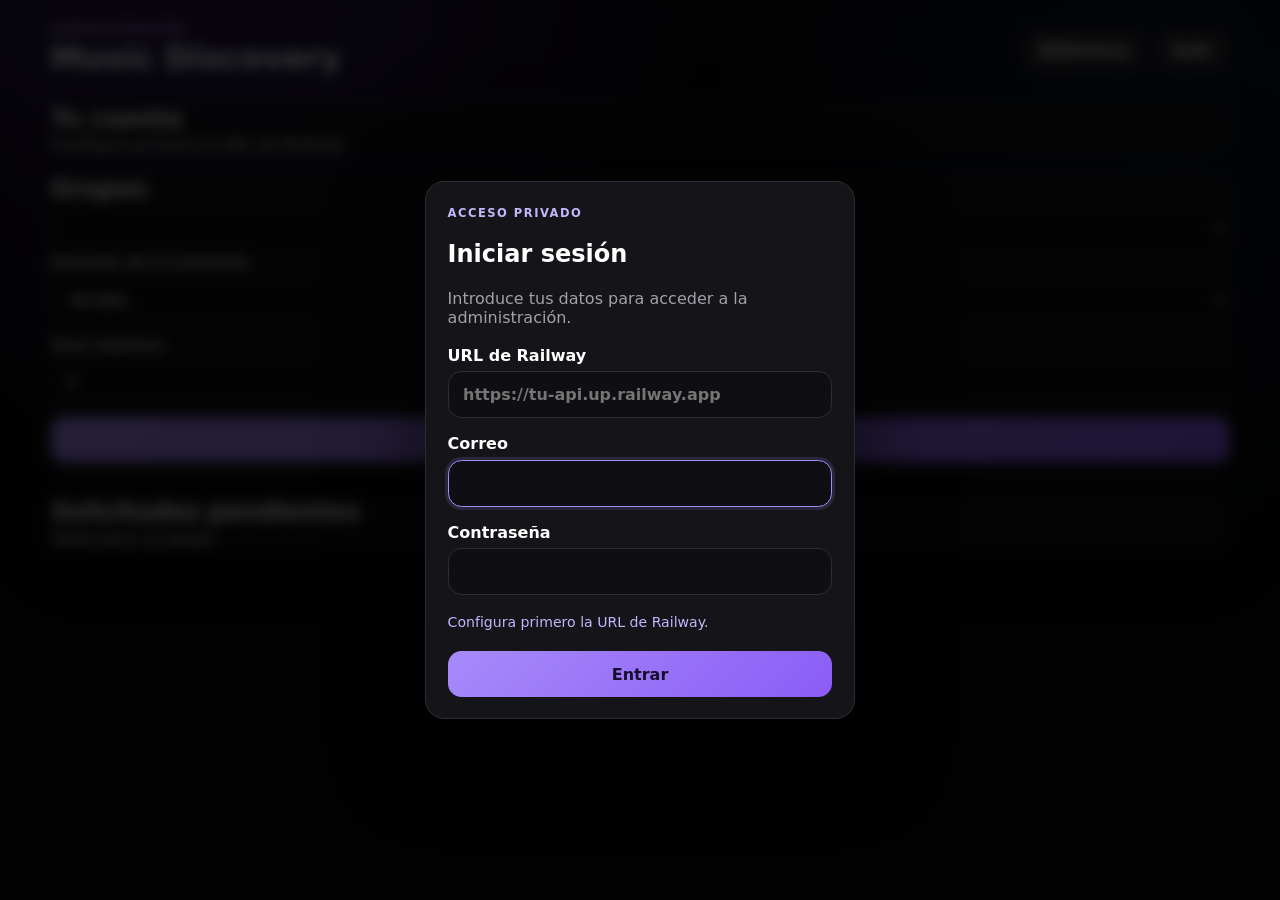
==== frontend/admin.html @ 510ac362 "feat: usar periodos predefinidos y acceso emergente" ====
<!doctype html>
<html lang="es"><head><meta charset="utf-8"><meta name="viewport" content="width=device-width,initial-scale=1"><title>Administración · Music Discovery</title><link rel="stylesheet" href="./css/main.css"><link rel="stylesheet" href="./css/auth-gate.css"></head>
<body><header class="topbar"><div><p class="eyebrow">Administración</p><h1>Music Discovery</h1></div><nav><a class="button button-secondary" href="./library.html">Biblioteca</a><button id="logout" class="button button-secondary">Salir</button></nav></header><main><section class="panel"><h2>Tu cuenta</h2><div id="profile">Cargando…</div></section><section class="panel"><h2>Grupos</h2><select id="groupSelect"></select><form id="inviteForm" class="share-form"><label>Duración de la invitación<select id="expiresHours"><option value="168">7 días</option><option value="720" selected>30 días</option><option value="2160">90 días</option><option value="4380">6 meses</option><option value="8760">1 año</option></select></label><label>Usos máximos<input id="maxUses" type="number" value="1" min="1" max="100"></label><button class="button" type="submit">Crear invitación</button></form><p id="inviteResult"></p></section><section class="panel"><h2>Solicitudes pendientes</h2><div id="requests">Selecciona un grupo.</div></section></main><dialog id="loginDialog" class="login-dialog"><form id="inlineLoginForm" class="login-card"><p class="eyebrow">Acceso privado</p><h2>Iniciar sesión</h2><p class="muted">Introduce tus datos para acceder a la administración.</p><label>URL de Railway<input id="inlineApiUrl" type="url" required placeholder="https://tu-api.up.railway.app"></label><label>Correo<input id="inlineEmail" type="email" autocomplete="username" required></label><label>Contraseña<input id="inlinePassword" type="password" autocomplete="current-password" required></label><p id="inlineLoginMessage" class="form-message"></p><button class="button" type="submit">Entrar</button></form></dialog><script type="module" src="./js/auth-gate.js"></script><script type="module" src="./js/admin.js"></script></body></html>
---- frontend/css/main.css ----
:root{font-family:Inter,ui-sans-serif,system-ui,-apple-system,BlinkMacSystemFont,"Segoe UI",sans-serif;color:#f8fafc;background:#09090b;font-synthesis:none;--surface:#151519;--surface-2:#1d1d23;--line:#2d2d35;--muted:#a1a1aa;--accent:#a78bfa;--accent-2:#7c3aed;--danger:#fb7185}*{box-sizing:border-box}body{margin:0;min-height:100vh;background:radial-gradient(circle at 15% -10%,rgba(124,58,237,.3),transparent 34rem),radial-gradient(circle at 90% 10%,rgba(37,99,235,.13),transparent 28rem),#09090b;color:#f8fafc}a{color:inherit}button,input,select,textarea{font:inherit}.topbar,main{width:min(1180px,calc(100% - 2rem));margin:auto}.topbar{display:flex;align-items:center;justify-content:space-between;gap:1rem;padding:1.4rem 0}.brand{display:flex;align-items:center;gap:.8rem}.brand-mark{display:grid;place-items:center;width:42px;height:42px;border-radius:14px;background:linear-gradient(135deg,var(--accent),var(--accent-2));box-shadow:0 10px 32px rgba(124,58,237,.32);font-size:1.25rem}.topbar h1,.panel h2,.music-card h3{margin:.15rem 0}.topbar nav{display:flex;gap:.55rem;flex-wrap:wrap}.eyebrow{margin:0;color:#c4b5fd;font-size:.72rem;font-weight:850;letter-spacing:.13em;text-transform:uppercase}main{display:grid;gap:1rem;padding-bottom:4rem}.panel{border:1px solid rgba(255,255,255,.09);border-radius:1.35rem;background:rgba(21,21,25,.9);box-shadow:0 18px 55px rgba(0,0,0,.25);backdrop-filter:blur(16px)}.button{display:inline-flex;align-items:center;justify-content:center;gap:.4rem;border:0;border-radius:.85rem;background:linear-gradient(135deg,var(--accent),#8b5cf6);color:#160f29;padding:.82rem 1.05rem;font-weight:850;text-decoration:none;cursor:pointer;transition:transform .16s ease,filter .16s ease}.button:hover{transform:translateY(-1px);filter:brightness(1.08)}.button:disabled{opacity:.55;cursor:wait}.button-secondary{background:#292930;color:#fff}.button-danger{background:#7f1d1d;color:#fff}.stats-grid{display:grid;grid-template-columns:repeat(4,1fr);gap:.8rem}.stat{padding:1.15rem}.stat span{display:block;color:var(--muted);font-size:.85rem}.stat strong{display:block;margin-top:.2rem;font-size:clamp(1.65rem,4vw,2.35rem)}.dashboard-grid{display:grid;grid-template-columns:1.3fr 1fr;gap:1rem}.workspace{display:grid;grid-template-columns:minmax(280px,360px) 1fr;gap:1rem;align-items:start}.sidebar{display:grid;gap:1rem;position:sticky;top:1rem}.panel-body{padding:1.25rem}.section-heading{display:flex;justify-content:space-between;align-items:end;gap:1rem;padding:1.25rem}.section-heading p{color:var(--muted);margin:.3rem 0 0}.share-form,.form-grid{display:grid;gap:.85rem}.form-grid{grid-template-columns:1fr 1fr}.share-form label,.field{display:grid;gap:.4rem;color:#e4e4e7;font-size:.88rem;font-weight:720}.field-wide{grid-column:1/-1}input,select,textarea{width:100%;border:1px solid var(--line);border-radius:.85rem;background:#0f0f13;color:#fff;padding:.82rem .9rem;outline:none;transition:border-color .15s,box-shadow .15s}input:focus,select:focus,textarea:focus{border-color:var(--accent);box-shadow:0 0 0 3px rgba(167,139,250,.14)}textarea{resize:vertical}.url-row{display:grid;grid-template-columns:1fr auto;gap:.55rem}.form-message{min-height:1.3rem;margin:.2rem 0 0;color:#c4b5fd;font-size:.88rem}.filters{display:grid;grid-template-columns:2fr repeat(4,1fr) auto;gap:.65rem;padding:0 1.25rem 1.25rem}.selection-bar{display:flex;align-items:center;justify-content:space-between;gap:1rem;margin:0 1.25rem 1rem;padding:.8rem 1rem;border:1px solid rgba(167,139,250,.35);border-radius:1rem;background:rgba(124,58,237,.12)}.selection-bar>div{display:flex;gap:.5rem;flex-wrap:wrap}.selection-bar .button{padding:.62rem .8rem;font-size:.82rem}.music-list{display:grid;grid-template-columns:repeat(2,minmax(0,1fr));gap:.85rem;padding:0 1.25rem 1.25rem}.music-card{position:relative;overflow:hidden;border:1px solid var(--line);border-radius:1.1rem;background:linear-gradient(145deg,#1b1b21,#131317)}.select-item{position:absolute;z-index:2;top:.6rem;right:.6rem;display:flex;align-items:center;gap:.35rem;border-radius:999px;background:rgba(9,9,11,.82);padding:.3rem .5rem;font-size:.72rem;color:#e4e4e7;cursor:pointer}.select-item input{width:auto;margin:0}.music-main{display:grid;grid-template-columns:112px 1fr;min-height:112px}.cover{width:112px;height:112px;object-fit:cover;background:linear-gradient(135deg,#312e81,#18181b)}.cover-placeholder{display:grid;place-items:center;font-size:2rem}.music-copy{padding:1rem;min-width:0}.music-card h3{font-size:1.08rem;line-height:1.25;padding-right:5rem}.music-card h3 a{text-decoration:none}.music-card h3 a:hover{text-decoration:underline}.artist{margin:.3rem 0;color:#d4d4d8}.meta{display:flex;flex-wrap:wrap;gap:.35rem;margin-top:.7rem}.chip{border-radius:999px;background:#292932;color:#d4d4d8;padding:.25rem .5rem;font-size:.7rem}.music-footer{display:flex;align-items:center;justify-content:space-between;gap:.7rem;padding:.75rem 1rem;border-top:1px solid var(--line)}.rating{display:flex;align-items:center;gap:.1rem}.rating button{border:0;background:transparent;color:#fbbf24;padding:.1rem;font-size:1.18rem;cursor:pointer}.rating small{color:var(--muted);margin-left:.35rem}.music-card details{border-top:1px solid var(--line);padding:.75rem 1rem}.music-card summary{cursor:pointer;color:#c4b5fd;font-weight:700}.comments p{padding:.65rem;border-radius:.7rem;background:#101014}.comment-form{display:flex;gap:.5rem}.comment-form input{flex:1}.empty-state{margin:1.25rem;padding:1.4rem;border:1px dashed #3f3f49;border-radius:1rem;color:var(--muted);text-align:center}.platform-spotify{color:#86efac}.platform-youtube{color:#fda4af}.metadata-preview{display:grid;grid-template-columns:64px 1fr;gap:.75rem;align-items:center;padding:.7rem;border-radius:.9rem;background:#101014}.metadata-preview img{width:64px;height:64px;border-radius:.7rem;object-fit:cover}.muted{color:var(--muted)}.recent-panel,.ranking-panel{overflow:hidden}.recent-list{display:grid;grid-template-columns:repeat(5,minmax(0,1fr));gap:.75rem;padding:0 1.25rem 1.25rem}.recent-item{display:grid;grid-template-columns:56px 1fr;gap:.7rem;align-items:center;min-width:0;padding:.7rem;border:1px solid var(--line);border-radius:.95rem;background:#101014}.recent-item img,.recent-cover{width:56px;height:56px;border-radius:.75rem;object-fit:cover;background:#262631}.recent-cover{display:grid;place-items:center}.recent-item strong,.recent-item p,.recent-item small{display:block;overflow:hidden;text-overflow:ellipsis;white-space:nowrap}.recent-item p{margin:.2rem 0;color:#d4d4d8}.recent-item small{color:var(--muted)}.ranking-list{display:grid;gap:.55rem;padding:0 1.25rem 1.25rem}.ranking-item{display:grid;grid-template-columns:28px 48px 1fr;gap:.7rem;align-items:center;padding:.55rem;border-radius:.85rem;background:#101014}.ranking-position{display:grid;place-items:center;width:28px;height:28px;border-radius:999px;background:#2d2145;color:#ddd6fe;font-weight:850}.ranking-item img,.ranking-cover{width:48px;height:48px;border-radius:.7rem;object-fit:cover;background:#262631}.ranking-cover{display:grid;place-items:center}.ranking-item p{margin:.15rem 0;color:#d4d4d8}.ranking-item small{color:#fbbf24}.edit-link{margin-top:.65rem;border:0;background:transparent;color:#c4b5fd;padding:0;font-weight:750;cursor:pointer}.edit-link:hover{text-decoration:underline}dialog{width:min(520px,calc(100% - 2rem));border:1px solid var(--line);border-radius:1.2rem;background:#151519;color:#fff;padding:0;box-shadow:0 30px 80px rgba(0,0,0,.55)}dialog::backdrop{background:rgba(0,0,0,.7);backdrop-filter:blur(4px)}.dialog-card{display:grid;gap:.9rem;padding:1.25rem}.dialog-heading,.dialog-actions{display:flex;align-items:center;justify-content:space-between;gap:1rem}.dialog-actions{justify-content:flex-end}.dialog-spacer{flex:1}.icon-button{border:0;background:#292930;color:#fff;border-radius:.7rem;width:2.4rem;height:2.4rem;font-size:1.4rem;cursor:pointer}@media(max-width:1050px){.dashboard-grid{grid-template-columns:1fr}.recent-list{grid-template-columns:repeat(3,1fr)}.filters{grid-template-columns:1fr 1fr 1fr}}@media(max-width:900px){.workspace{grid-template-columns:1fr}.sidebar{position:static}.filters{grid-template-columns:1fr 1fr}.music-list{grid-template-columns:1fr}.selection-bar{align-items:flex-start;flex-direction:column}}@media(max-width:640px){.topbar{align-items:flex-start}.topbar h1{font-size:1.15rem}.stats-grid{grid-template-columns:repeat(2,1fr)}.form-grid,.filters{grid-template-columns:1fr}.field-wide{grid-column:auto}.music-main{grid-template-columns:88px 1fr}.cover{width:88px;height:88px}.music-footer{align-items:flex-start;flex-direction:column}.comment-form{flex-direction:column}.url-row{grid-template-columns:1fr}.recent-list{grid-template-columns:1fr}.dialog-actions{align-items:stretch;flex-direction:column}.dialog-actions .button{width:100%}.dialog-spacer{display:none}.selection-bar>div{display:grid;width:100%}.selection-bar .button{width:100%}}
---- frontend/css/auth-gate.css ----
.auth-required body>header,.auth-required body>main{filter:blur(3px);pointer-events:none;user-select:none}.login-dialog{width:min(430px,calc(100% - 2rem));border:1px solid var(--line,#2d2d35);border-radius:1.2rem;background:#151519;color:#fff;padding:0;box-shadow:0 30px 90px rgba(0,0,0,.65)}.login-dialog::backdrop{background:rgba(0,0,0,.78);backdrop-filter:blur(6px)}.login-card{display:grid;gap:1rem;padding:1.35rem}.login-card h2,.login-card p{margin:.15rem 0}.login-card .button{width:100%}.login-card .form-message{min-height:1.2rem}.login-card label{display:grid;gap:.4rem;font-weight:700}.login-card input{width:100%}
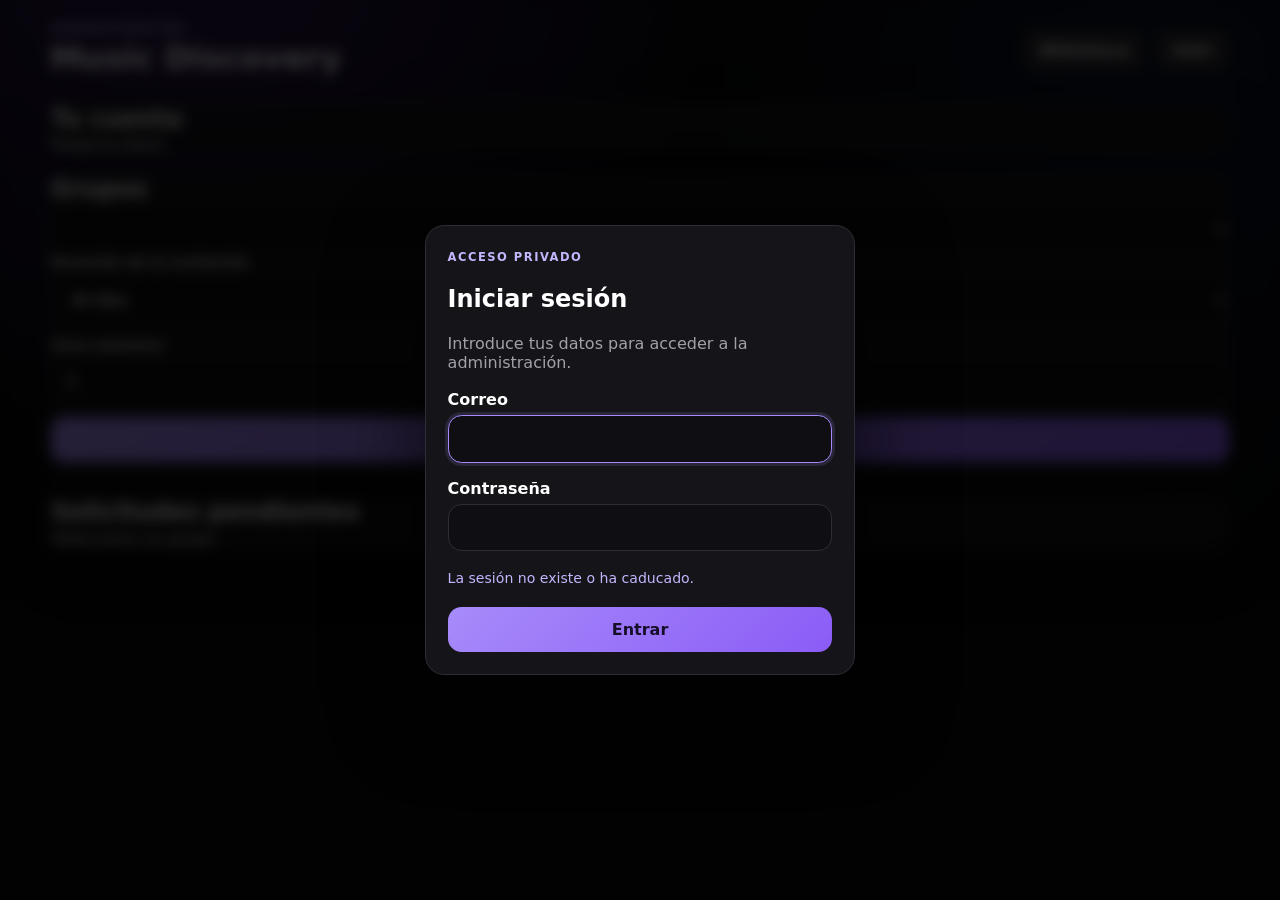
==== commit 21b069eb: "feat: aplicar configuración fija y CSP en administración" ====
--- a/frontend/admin.html
+++ b/frontend/admin.html
@@ -1,3 +1,23 @@
 <!doctype html>
-<html lang="es"><head><meta charset="utf-8"><meta name="viewport" content="width=device-width,initial-scale=1"><title>Administración · Music Discovery</title><link rel="stylesheet" href="./css/main.css"><link rel="stylesheet" href="./css/auth-gate.css"></head>
-<body><header class="topbar"><div><p class="eyebrow">Administración</p><h1>Music Discovery</h1></div><nav><a class="button button-secondary" href="./library.html">Biblioteca</a><button id="logout" class="button button-secondary">Salir</button></nav></header><main><section class="panel"><h2>Tu cuenta</h2><div id="profile">Cargando…</div></section><section class="panel"><h2>Grupos</h2><select id="groupSelect"></select><form id="inviteForm" class="share-form"><label>Duración de la invitación<select id="expiresHours"><option value="168">7 días</option><option value="720" selected>30 días</option><option value="2160">90 días</option><option value="4380">6 meses</option><option value="8760">1 año</option></select></label><label>Usos máximos<input id="maxUses" type="number" value="1" min="1" max="100"></label><button class="button" type="submit">Crear invitación</button></form><p id="inviteResult"></p></section><section class="panel"><h2>Solicitudes pendientes</h2><div id="requests">Selecciona un grupo.</div></section></main><dialog id="loginDialog" class="login-dialog"><form id="inlineLoginForm" class="login-card"><p class="eyebrow">Acceso privado</p><h2>Iniciar sesión</h2><p class="muted">Introduce tus datos para acceder a la administración.</p><label>URL de Railway<input id="inlineApiUrl" type="url" required placeholder="https://tu-api.up.railway.app"></label><label>Correo<input id="inlineEmail" type="email" autocomplete="username" required></label><label>Contraseña<input id="inlinePassword" type="password" autocomplete="current-password" required></label><p id="inlineLoginMessage" class="form-message"></p><button class="button" type="submit">Entrar</button></form></dialog><script type="module" src="./js/auth-gate.js"></script><script type="module" src="./js/admin.js"></script></body></html>+<html lang="es">
+<head>
+  <meta charset="utf-8">
+  <meta name="viewport" content="width=device-width,initial-scale=1">
+  <meta http-equiv="Content-Security-Policy" content="default-src 'self'; connect-src 'self' https://music-discovery-pwa-production.up.railway.app; img-src 'self' https: data:; style-src 'self'; script-src 'self'; object-src 'none'; base-uri 'self'; form-action 'self'">
+  <title>Administración · Music Discovery</title>
+  <link rel="stylesheet" href="./css/main.css">
+  <link rel="stylesheet" href="./css/auth-gate.css">
+</head>
+<body>
+  <header class="topbar"><div><p class="eyebrow">Administración</p><h1>Music Discovery</h1></div><nav><a class="button button-secondary" href="./library.html">Biblioteca</a><button id="logout" class="button button-secondary">Salir</button></nav></header>
+  <main>
+    <section class="panel"><h2>Tu cuenta</h2><div id="profile">Cargando…</div></section>
+    <section class="panel"><h2>Grupos</h2><select id="groupSelect"></select><form id="inviteForm" class="share-form"><label>Duración de la invitación<select id="expiresHours"><option value="168">7 días</option><option value="720" selected>30 días</option><option value="2160">90 días</option><option value="4380">6 meses</option><option value="8760">1 año</option></select></label><label>Usos máximos<input id="maxUses" type="number" value="1" min="1" max="100"></label><button class="button" type="submit">Crear invitación</button></form><p id="inviteResult"></p></section>
+    <section class="panel"><h2>Solicitudes pendientes</h2><div id="requests">Selecciona un grupo.</div></section>
+  </main>
+  <dialog id="loginDialog" class="login-dialog"><form id="inlineLoginForm" class="login-card"><p class="eyebrow">Acceso privado</p><h2>Iniciar sesión</h2><p class="muted">Introduce tus datos para acceder a la administración.</p><label>Correo<input id="inlineEmail" type="email" autocomplete="username" required></label><label>Contraseña<input id="inlinePassword" type="password" autocomplete="current-password" required></label><p id="inlineLoginMessage" class="form-message"></p><button class="button" type="submit">Entrar</button></form></dialog>
+  <script src="./js/config.js"></script>
+  <script type="module" src="./js/auth-gate.js"></script>
+  <script type="module" src="./js/admin.js"></script>
+</body>
+</html>
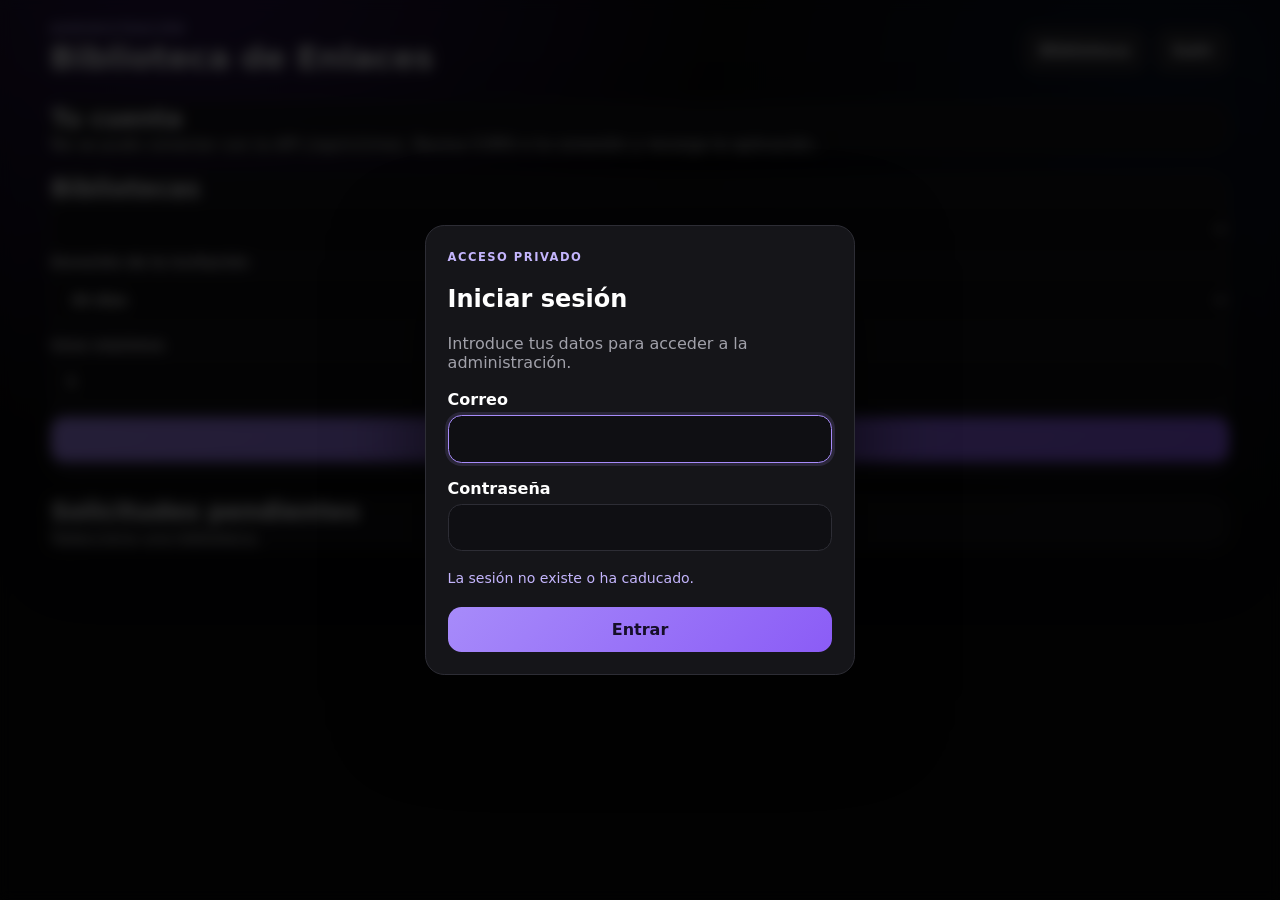
==== commit 6cd0afa1: "Corregir conexión del panel de administración" ====
--- a/frontend/admin.html
+++ b/frontend/admin.html
@@ -3,17 +3,17 @@
 <head>
   <meta charset="utf-8">
   <meta name="viewport" content="width=device-width,initial-scale=1">
-  <meta http-equiv="Content-Security-Policy" content="default-src 'self'; connect-src 'self' https://music-discovery-pwa-production.up.railway.app; img-src 'self' https: data:; style-src 'self'; script-src 'self'; object-src 'none'; base-uri 'self'; form-action 'self'">
-  <title>Administración · Music Discovery</title>
+  <meta http-equiv="Content-Security-Policy" content="default-src 'self'; connect-src 'self' https://bibliotecaenlaces-production.up.railway.app; img-src 'self' https: data:; style-src 'self'; script-src 'self'; object-src 'none'; base-uri 'self'; form-action 'self'">
+  <title>Administración · Biblioteca de Enlaces</title>
   <link rel="stylesheet" href="./css/main.css">
   <link rel="stylesheet" href="./css/auth-gate.css">
 </head>
 <body>
-  <header class="topbar"><div><p class="eyebrow">Administración</p><h1>Music Discovery</h1></div><nav><a class="button button-secondary" href="./library.html">Biblioteca</a><button id="logout" class="button button-secondary">Salir</button></nav></header>
+  <header class="topbar"><div><p class="eyebrow">Administración</p><h1>Biblioteca de Enlaces</h1></div><nav><a class="button button-secondary" href="./resources.html">Biblioteca</a><button id="logout" class="button button-secondary">Salir</button></nav></header>
   <main>
     <section class="panel"><h2>Tu cuenta</h2><div id="profile">Cargando…</div></section>
-    <section class="panel"><h2>Grupos</h2><select id="groupSelect"></select><form id="inviteForm" class="share-form"><label>Duración de la invitación<select id="expiresHours"><option value="168">7 días</option><option value="720" selected>30 días</option><option value="2160">90 días</option><option value="4380">6 meses</option><option value="8760">1 año</option></select></label><label>Usos máximos<input id="maxUses" type="number" value="1" min="1" max="100"></label><button class="button" type="submit">Crear invitación</button></form><p id="inviteResult"></p></section>
-    <section class="panel"><h2>Solicitudes pendientes</h2><div id="requests">Selecciona un grupo.</div></section>
+    <section class="panel"><h2>Bibliotecas</h2><select id="groupSelect"></select><form id="inviteForm" class="share-form"><label>Duración de la invitación<select id="expiresHours"><option value="168">7 días</option><option value="720" selected>30 días</option><option value="2160">90 días</option><option value="4380">6 meses</option><option value="8760">1 año</option></select></label><label>Usos máximos<input id="maxUses" type="number" value="1" min="1" max="100"></label><button class="button" type="submit">Crear invitación</button></form><p id="inviteResult"></p></section>
+    <section class="panel"><h2>Solicitudes pendientes</h2><div id="requests">Selecciona una biblioteca.</div></section>
   </main>
   <dialog id="loginDialog" class="login-dialog"><form id="inlineLoginForm" class="login-card"><p class="eyebrow">Acceso privado</p><h2>Iniciar sesión</h2><p class="muted">Introduce tus datos para acceder a la administración.</p><label>Correo<input id="inlineEmail" type="email" autocomplete="username" required></label><label>Contraseña<input id="inlinePassword" type="password" autocomplete="current-password" required></label><p id="inlineLoginMessage" class="form-message"></p><button class="button" type="submit">Entrar</button></form></dialog>
   <script src="./js/config.js"></script>
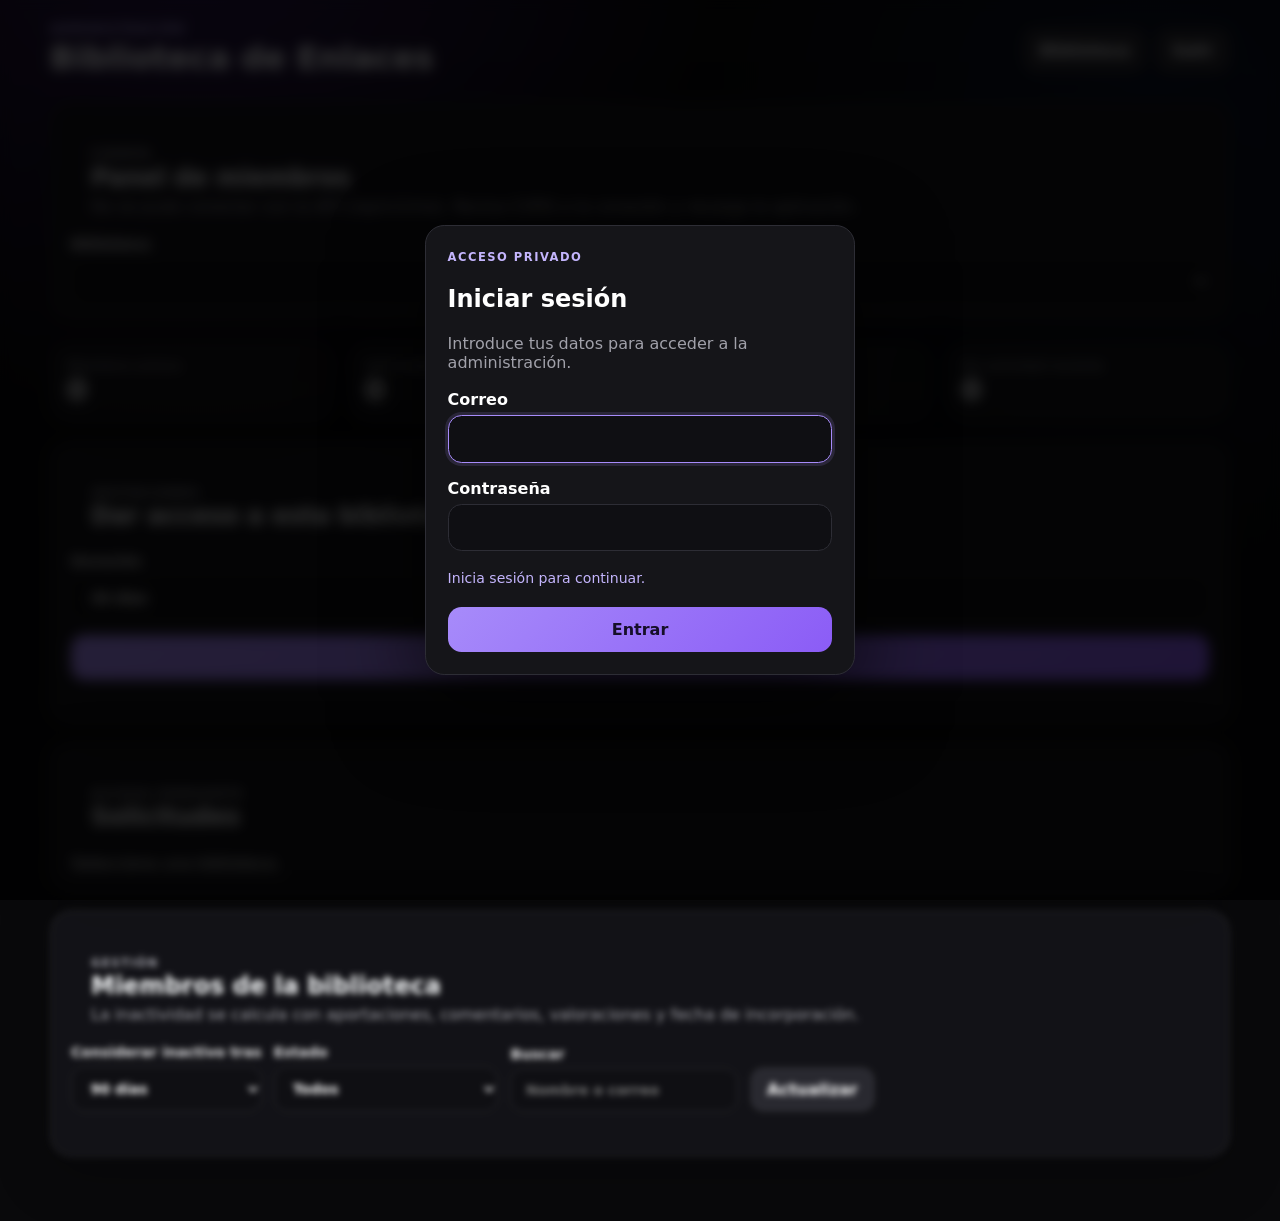
==== commit 42d6e592: "Ampliar panel de administración de miembros" ====
--- a/frontend/admin.html
+++ b/frontend/admin.html
@@ -7,14 +7,36 @@
   <title>Administración · Biblioteca de Enlaces</title>
   <link rel="stylesheet" href="./css/main.css">
   <link rel="stylesheet" href="./css/auth-gate.css">
+  <link rel="stylesheet" href="./css/admin.css">
 </head>
 <body>
   <header class="topbar"><div><p class="eyebrow">Administración</p><h1>Biblioteca de Enlaces</h1></div><nav><a class="button button-secondary" href="./resources.html">Biblioteca</a><button id="logout" class="button button-secondary">Salir</button></nav></header>
   <main>
-    <section class="panel"><h2>Tu cuenta</h2><div id="profile">Cargando…</div></section>
-    <section class="panel"><h2>Bibliotecas</h2><select id="groupSelect"></select><form id="inviteForm" class="share-form"><label>Duración de la invitación<select id="expiresHours"><option value="168">7 días</option><option value="720" selected>30 días</option><option value="2160">90 días</option><option value="4380">6 meses</option><option value="8760">1 año</option></select></label><label>Usos máximos<input id="maxUses" type="number" value="1" min="1" max="100"></label><button class="button" type="submit">Crear invitación</button></form><p id="inviteResult"></p></section>
-    <section class="panel"><h2>Solicitudes pendientes</h2><div id="requests">Selecciona una biblioteca.</div></section>
+    <section class="panel panel-body"><div class="section-heading"><div><p class="eyebrow">Cuenta</p><h2>Panel de miembros</h2><p id="profile">Cargando…</p></div></div><label class="field">Biblioteca<select id="groupSelect"></select></label></section>
+
+    <section class="admin-grid" aria-label="Resumen de miembros">
+      <article class="panel admin-stat"><span>Miembros activos</span><strong id="activeCount">0</strong></article>
+      <article class="panel admin-stat"><span>Solicitudes pendientes</span><strong id="pendingCount">0</strong></article>
+      <article class="panel admin-stat"><span>Miembros inactivos</span><strong id="inactiveCount">0</strong></article>
+      <article class="panel admin-stat"><span>Sin actividad reciente</span><strong id="staleCount">0</strong></article>
+    </section>
+
+    <section class="panel panel-body">
+      <div class="section-heading"><div><p class="eyebrow">Invitaciones</p><h2>Dar acceso a esta biblioteca</h2></div></div>
+      <form id="inviteForm" class="share-form"><div class="form-grid"><label class="field">Duración<select id="expiresHours"><option value="168">7 días</option><option value="720" selected>30 días</option><option value="2160">90 días</option><option value="4380">6 meses</option><option value="8760">1 año</option></select></label><label class="field">Usos máximos<input id="maxUses" type="number" value="1" min="1" max="100"></label></div><button class="button" type="submit">Crear invitación</button></form><p id="inviteResult" class="form-message"></p>
+    </section>
+
+    <section class="panel panel-body"><div class="section-heading"><div><p class="eyebrow">Acceso pendiente</p><h2>Solicitudes</h2></div></div><div id="requests" class="request-list">Selecciona una biblioteca.</div></section>
+
+    <section class="panel panel-body">
+      <div class="section-heading"><div><p class="eyebrow">Gestión</p><h2>Miembros de la biblioteca</h2><p>La inactividad se calcula con aportaciones, comentarios, valoraciones y fecha de incorporación.</p></div></div>
+      <div class="admin-toolbar"><label class="field">Considerar inactivo tras<select id="staleDays"><option value="30">30 días</option><option value="60">60 días</option><option value="90" selected>90 días</option><option value="180">180 días</option></select></label><label class="field">Estado<select id="statusFilter"><option value="">Todos</option><option value="active">Activos</option><option value="inactive">Inactivos</option><option value="stale">Sin actividad reciente</option></select></label><label class="field">Buscar<input id="memberSearch" type="search" placeholder="Nombre o correo"></label><button id="reloadMembers" class="button button-secondary" type="button">Actualizar</button></div>
+      <p id="memberMessage" class="form-message"></p><div id="membersList" class="member-list"></div>
+    </section>
   </main>
+
+  <dialog id="memberDialog"><form id="memberForm" class="dialog-card"><div class="dialog-heading"><div><p class="eyebrow">Editar miembro</p><h2>Permisos y estado</h2></div><button id="closeMemberDialog" class="icon-button" type="button">×</button></div><input id="memberId" type="hidden"><label class="field">Nombre visible<input id="memberName" required></label><label class="field">Rol<select id="memberRole"><option value="member">Miembro</option><option value="admin">Administrador</option></select></label><label class="field">Estado<select id="memberStatus"><option value="active">Activo</option><option value="inactive">Inactivo</option></select></label><p id="memberEditMessage" class="form-message"></p><div class="dialog-actions"><button id="removeMember" class="button button-danger" type="button">Eliminar de la biblioteca</button><span class="dialog-spacer"></span><button id="cancelMember" class="button button-secondary" type="button">Cancelar</button><button class="button" type="submit">Guardar</button></div></form></dialog>
+
   <dialog id="loginDialog" class="login-dialog"><form id="inlineLoginForm" class="login-card"><p class="eyebrow">Acceso privado</p><h2>Iniciar sesión</h2><p class="muted">Introduce tus datos para acceder a la administración.</p><label>Correo<input id="inlineEmail" type="email" autocomplete="username" required></label><label>Contraseña<input id="inlinePassword" type="password" autocomplete="current-password" required></label><p id="inlineLoginMessage" class="form-message"></p><button class="button" type="submit">Entrar</button></form></dialog>
   <script src="./js/config.js"></script>
   <script type="module" src="./js/auth-gate.js"></script>
--- a/frontend/css/admin.css
+++ b/frontend/css/admin.css
@@ -0,0 +1 @@
+.admin-grid{display:grid;grid-template-columns:repeat(4,1fr);gap:.8rem}.admin-stat{padding:1rem}.admin-stat span{display:block;color:var(--muted);font-size:.82rem}.admin-stat strong{font-size:1.8rem}.admin-toolbar{display:flex;align-items:end;gap:.75rem;flex-wrap:wrap}.admin-toolbar .field{min-width:180px}.member-list{display:grid;gap:.75rem}.member-card{display:grid;grid-template-columns:minmax(220px,1.4fr) repeat(3,minmax(120px,.7fr)) auto;gap:.75rem;align-items:center;padding:1rem;border:1px solid var(--line);border-radius:1rem;background:#101014}.member-card h3{margin:0}.member-card p{margin:.25rem 0;color:var(--muted)}.member-metrics{display:flex;gap:.35rem;flex-wrap:wrap}.status-badge{display:inline-flex;padding:.25rem .55rem;border-radius:999px;font-size:.72rem;font-weight:800;background:#292930}.status-pending{color:#fde68a}.status-inactive{color:#fda4af}.status-active{color:#86efac}.member-actions{display:flex;gap:.4rem;flex-wrap:wrap}.member-actions .button{padding:.62rem .75rem;font-size:.8rem}.member-card.is-stale{border-color:rgba(251,113,133,.45)}.request-list{display:grid;gap:.65rem}.request-card{display:flex;justify-content:space-between;align-items:center;gap:1rem;padding:.9rem;border:1px solid var(--line);border-radius:.9rem;background:#101014}@media(max-width:900px){.admin-grid{grid-template-columns:repeat(2,1fr)}.member-card{grid-template-columns:1fr 1fr}.member-actions{grid-column:1/-1}}@media(max-width:600px){.admin-grid,.member-card{grid-template-columns:1fr}.admin-toolbar{align-items:stretch;flex-direction:column}.admin-toolbar .field{width:100%}.request-card{align-items:flex-start;flex-direction:column}}
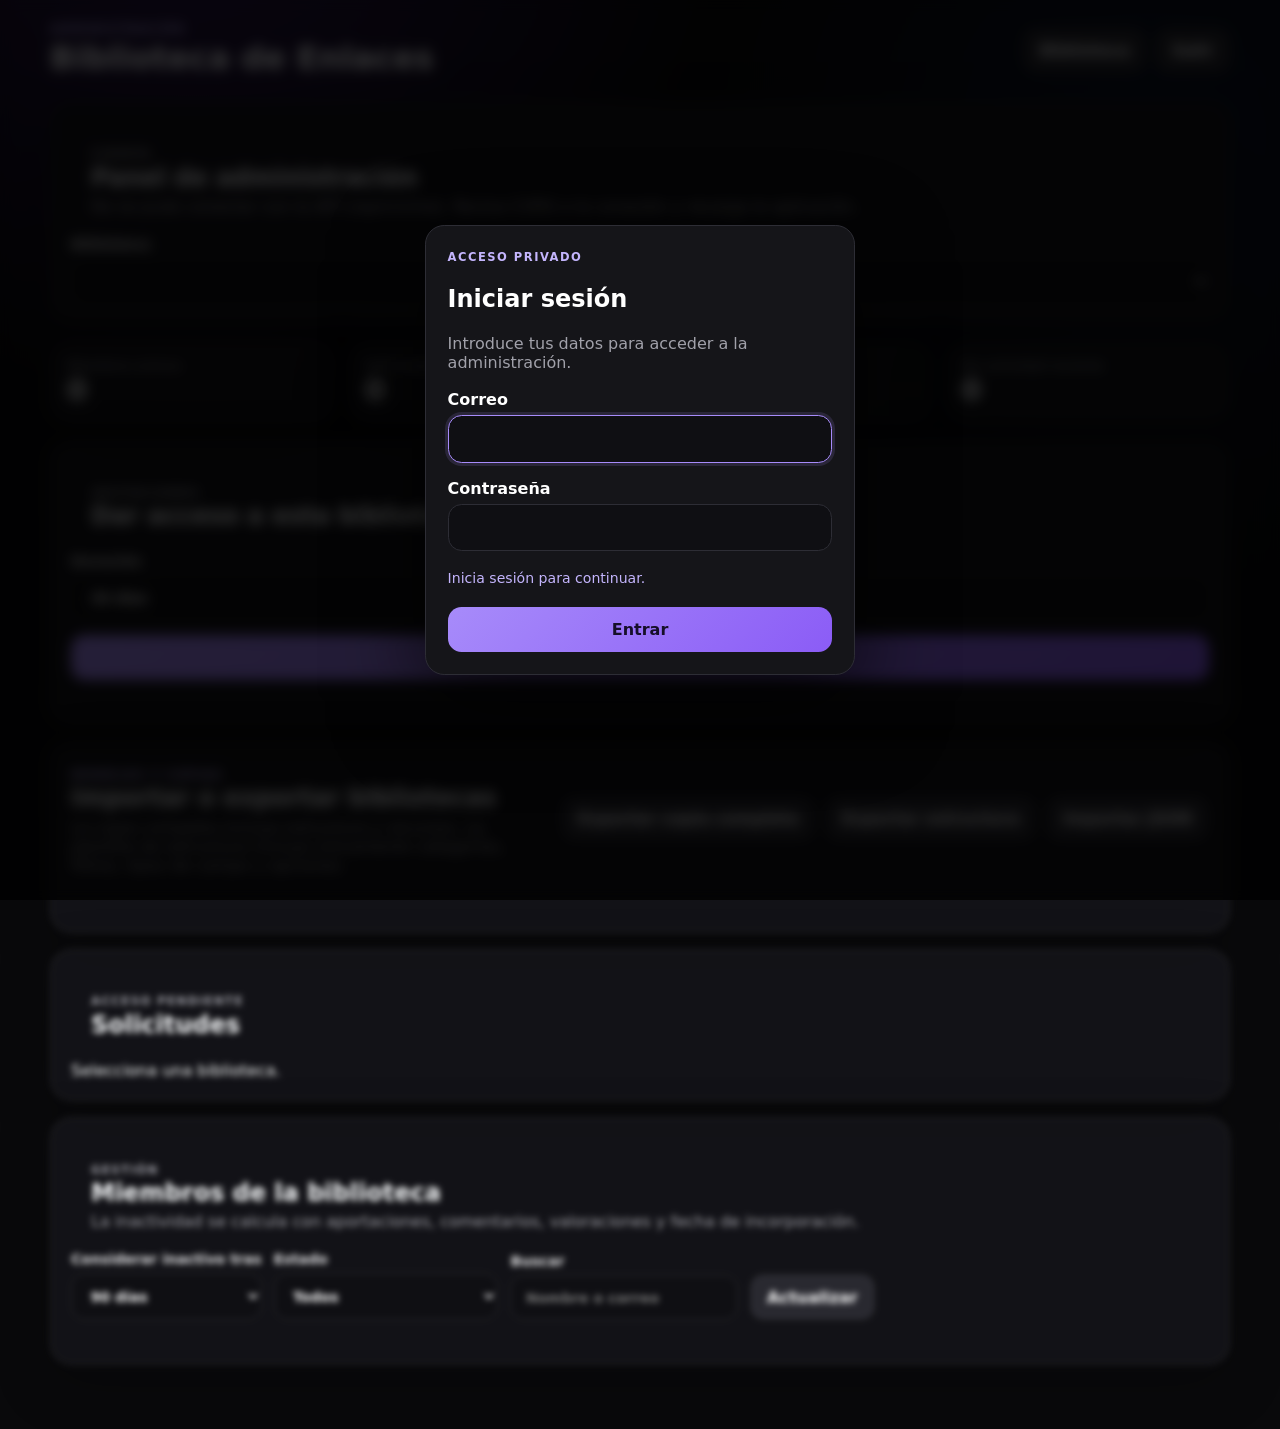
==== commit 9000673a: "Añadir modelos JSON al panel de administración" ====
--- a/frontend/admin.html
+++ b/frontend/admin.html
@@ -3,7 +3,7 @@
 <head>
   <meta charset="utf-8">
   <meta name="viewport" content="width=device-width,initial-scale=1">
-  <meta http-equiv="Content-Security-Policy" content="default-src 'self'; connect-src 'self' https://bibliotecaenlaces-production.up.railway.app; img-src 'self' https: data:; style-src 'self'; script-src 'self'; object-src 'none'; base-uri 'self'; form-action 'self'">
+  <meta http-equiv="Content-Security-Policy" content="default-src 'self'; connect-src 'self' https://bibliotecaenlaces-production.up.railway.app; img-src 'self' https: data: blob:; style-src 'self'; script-src 'self'; object-src 'none'; base-uri 'self'; form-action 'self'">
   <title>Administración · Biblioteca de Enlaces</title>
   <link rel="stylesheet" href="./css/main.css">
   <link rel="stylesheet" href="./css/auth-gate.css">
@@ -12,7 +12,7 @@
 <body>
   <header class="topbar"><div><p class="eyebrow">Administración</p><h1>Biblioteca de Enlaces</h1></div><nav><a class="button button-secondary" href="./resources.html">Biblioteca</a><button id="logout" class="button button-secondary">Salir</button></nav></header>
   <main>
-    <section class="panel panel-body"><div class="section-heading"><div><p class="eyebrow">Cuenta</p><h2>Panel de miembros</h2><p id="profile">Cargando…</p></div></div><label class="field">Biblioteca<select id="groupSelect"></select></label></section>
+    <section class="panel panel-body"><div class="section-heading"><div><p class="eyebrow">Cuenta</p><h2>Panel de administración</h2><p id="profile">Cargando…</p></div></div><label class="field">Biblioteca<select id="groupSelect"></select></label></section>
 
     <section class="admin-grid" aria-label="Resumen de miembros">
       <article class="panel admin-stat"><span>Miembros activos</span><strong id="activeCount">0</strong></article>
@@ -24,6 +24,17 @@
     <section class="panel panel-body">
       <div class="section-heading"><div><p class="eyebrow">Invitaciones</p><h2>Dar acceso a esta biblioteca</h2></div></div>
       <form id="inviteForm" class="share-form"><div class="form-grid"><label class="field">Duración<select id="expiresHours"><option value="168">7 días</option><option value="720" selected>30 días</option><option value="2160">90 días</option><option value="4380">6 meses</option><option value="8760">1 año</option></select></label><label class="field">Usos máximos<input id="maxUses" type="number" value="1" min="1" max="100"></label></div><button class="button" type="submit">Crear invitación</button></form><p id="inviteResult" class="form-message"></p>
+    </section>
+
+    <section class="panel panel-body transfer-panel">
+      <div class="transfer-copy"><p class="eyebrow">Modelos y copias</p><h2>Importar o exportar bibliotecas</h2><p class="muted">La copia completa incluye estructura y recursos. La plantilla de estructura incluye únicamente categorías, filtros, tipos de campo y opciones.</p></div>
+      <div class="transfer-actions">
+        <button id="exportLibrary" class="button button-secondary" type="button">Exportar copia completa</button>
+        <button id="exportSchema" class="button button-secondary" type="button">Exportar estructura</button>
+        <button id="chooseImport" class="button button-secondary" type="button">Importar JSON</button>
+        <input id="importLibraryFile" type="file" accept="application/json,.json" hidden>
+      </div>
+      <p id="transferMessage" class="form-message" aria-live="polite"></p>
     </section>
 
     <section class="panel panel-body"><div class="section-heading"><div><p class="eyebrow">Acceso pendiente</p><h2>Solicitudes</h2></div></div><div id="requests" class="request-list">Selecciona una biblioteca.</div></section>
@@ -41,5 +52,6 @@
   <script src="./js/config.js"></script>
   <script type="module" src="./js/auth-gate.js"></script>
   <script type="module" src="./js/admin.js"></script>
+  <script type="module" src="./js/library-transfer.js"></script>
 </body>
 </html>
--- a/frontend/css/main.css
+++ b/frontend/css/main.css
@@ -1 +1 @@
-:root{font-family:Inter,ui-sans-serif,system-ui,-apple-system,BlinkMacSystemFont,"Segoe UI",sans-serif;color:#f8fafc;background:#09090b;font-synthesis:none;--surface:#151519;--surface-2:#1d1d23;--line:#2d2d35;--muted:#a1a1aa;--accent:#a78bfa;--accent-2:#7c3aed;--danger:#fb7185}*{box-sizing:border-box}body{margin:0;min-height:100vh;background:radial-gradient(circle at 15% -10%,rgba(124,58,237,.3),transparent 34rem),radial-gradient(circle at 90% 10%,rgba(37,99,235,.13),transparent 28rem),#09090b;color:#f8fafc}a{color:inherit}button,input,select,textarea{font:inherit}.topbar,main{width:min(1180px,calc(100% - 2rem));margin:auto}.topbar{display:flex;align-items:center;justify-content:space-between;gap:1rem;padding:1.4rem 0}.brand{display:flex;align-items:center;gap:.8rem}.brand-mark{display:grid;place-items:center;width:42px;height:42px;border-radius:14px;background:linear-gradient(135deg,var(--accent),var(--accent-2));box-shadow:0 10px 32px rgba(124,58,237,.32);font-size:1.25rem}.topbar h1,.panel h2,.music-card h3{margin:.15rem 0}.topbar nav{display:flex;gap:.55rem;flex-wrap:wrap}.eyebrow{margin:0;color:#c4b5fd;font-size:.72rem;font-weight:850;letter-spacing:.13em;text-transform:uppercase}main{display:grid;gap:1rem;padding-bottom:4rem}.panel{border:1px solid rgba(255,255,255,.09);border-radius:1.35rem;background:rgba(21,21,25,.9);box-shadow:0 18px 55px rgba(0,0,0,.25);backdrop-filter:blur(16px)}.button{display:inline-flex;align-items:center;justify-content:center;gap:.4rem;border:0;border-radius:.85rem;background:linear-gradient(135deg,var(--accent),#8b5cf6);color:#160f29;padding:.82rem 1.05rem;font-weight:850;text-decoration:none;cursor:pointer;transition:transform .16s ease,filter .16s ease}.button:hover{transform:translateY(-1px);filter:brightness(1.08)}.button:disabled{opacity:.55;cursor:wait}.button-secondary{background:#292930;color:#fff}.button-danger{background:#7f1d1d;color:#fff}.stats-grid{display:grid;grid-template-columns:repeat(4,1fr);gap:.8rem}.stat{padding:1.15rem}.stat span{display:block;color:var(--muted);font-size:.85rem}.stat strong{display:block;margin-top:.2rem;font-size:clamp(1.65rem,4vw,2.35rem)}.dashboard-grid{display:grid;grid-template-columns:1.3fr 1fr;gap:1rem}.workspace{display:grid;grid-template-columns:minmax(280px,360px) 1fr;gap:1rem;align-items:start}.sidebar{display:grid;gap:1rem;position:sticky;top:1rem}.panel-body{padding:1.25rem}.section-heading{display:flex;justify-content:space-between;align-items:end;gap:1rem;padding:1.25rem}.section-heading p{color:var(--muted);margin:.3rem 0 0}.share-form,.form-grid{display:grid;gap:.85rem}.form-grid{grid-template-columns:1fr 1fr}.share-form label,.field{display:grid;gap:.4rem;color:#e4e4e7;font-size:.88rem;font-weight:720}.field-wide{grid-column:1/-1}input,select,textarea{width:100%;border:1px solid var(--line);border-radius:.85rem;background:#0f0f13;color:#fff;padding:.82rem .9rem;outline:none;transition:border-color .15s,box-shadow .15s}input:focus,select:focus,textarea:focus{border-color:var(--accent);box-shadow:0 0 0 3px rgba(167,139,250,.14)}textarea{resize:vertical}.url-row{display:grid;grid-template-columns:1fr auto;gap:.55rem}.form-message{min-height:1.3rem;margin:.2rem 0 0;color:#c4b5fd;font-size:.88rem}.filters{display:grid;grid-template-columns:2fr repeat(4,1fr) auto;gap:.65rem;padding:0 1.25rem 1.25rem}.selection-bar{display:flex;align-items:center;justify-content:space-between;gap:1rem;margin:0 1.25rem 1rem;padding:.8rem 1rem;border:1px solid rgba(167,139,250,.35);border-radius:1rem;background:rgba(124,58,237,.12)}.selection-bar>div{display:flex;gap:.5rem;flex-wrap:wrap}.selection-bar .button{padding:.62rem .8rem;font-size:.82rem}.music-list{display:grid;grid-template-columns:repeat(2,minmax(0,1fr));gap:.85rem;padding:0 1.25rem 1.25rem}.music-card{position:relative;overflow:hidden;border:1px solid var(--line);border-radius:1.1rem;background:linear-gradient(145deg,#1b1b21,#131317)}.select-item{position:absolute;z-index:2;top:.6rem;right:.6rem;display:flex;align-items:center;gap:.35rem;border-radius:999px;background:rgba(9,9,11,.82);padding:.3rem .5rem;font-size:.72rem;color:#e4e4e7;cursor:pointer}.select-item input{width:auto;margin:0}.music-main{display:grid;grid-template-columns:112px 1fr;min-height:112px}.cover{width:112px;height:112px;object-fit:cover;background:linear-gradient(135deg,#312e81,#18181b)}.cover-placeholder{display:grid;place-items:center;font-size:2rem}.music-copy{padding:1rem;min-width:0}.music-card h3{font-size:1.08rem;line-height:1.25;padding-right:5rem}.music-card h3 a{text-decoration:none}.music-card h3 a:hover{text-decoration:underline}.artist{margin:.3rem 0;color:#d4d4d8}.meta{display:flex;flex-wrap:wrap;gap:.35rem;margin-top:.7rem}.chip{border-radius:999px;background:#292932;color:#d4d4d8;padding:.25rem .5rem;font-size:.7rem}.music-footer{display:flex;align-items:center;justify-content:space-between;gap:.7rem;padding:.75rem 1rem;border-top:1px solid var(--line)}.rating{display:flex;align-items:center;gap:.1rem}.rating button{border:0;background:transparent;color:#fbbf24;padding:.1rem;font-size:1.18rem;cursor:pointer}.rating small{color:var(--muted);margin-left:.35rem}.music-card details{border-top:1px solid var(--line);padding:.75rem 1rem}.music-card summary{cursor:pointer;color:#c4b5fd;font-weight:700}.comments p{padding:.65rem;border-radius:.7rem;background:#101014}.comment-form{display:flex;gap:.5rem}.comment-form input{flex:1}.empty-state{margin:1.25rem;padding:1.4rem;border:1px dashed #3f3f49;border-radius:1rem;color:var(--muted);text-align:center}.platform-spotify{color:#86efac}.platform-youtube{color:#fda4af}.metadata-preview{display:grid;grid-template-columns:64px 1fr;gap:.75rem;align-items:center;padding:.7rem;border-radius:.9rem;background:#101014}.metadata-preview img{width:64px;height:64px;border-radius:.7rem;object-fit:cover}.muted{color:var(--muted)}.recent-panel,.ranking-panel{overflow:hidden}.recent-list{display:grid;grid-template-columns:repeat(5,minmax(0,1fr));gap:.75rem;padding:0 1.25rem 1.25rem}.recent-item{display:grid;grid-template-columns:56px 1fr;gap:.7rem;align-items:center;min-width:0;padding:.7rem;border:1px solid var(--line);border-radius:.95rem;background:#101014}.recent-item img,.recent-cover{width:56px;height:56px;border-radius:.75rem;object-fit:cover;background:#262631}.recent-cover{display:grid;place-items:center}.recent-item strong,.recent-item p,.recent-item small{display:block;overflow:hidden;text-overflow:ellipsis;white-space:nowrap}.recent-item p{margin:.2rem 0;color:#d4d4d8}.recent-item small{color:var(--muted)}.ranking-list{display:grid;gap:.55rem;padding:0 1.25rem 1.25rem}.ranking-item{display:grid;grid-template-columns:28px 48px 1fr;gap:.7rem;align-items:center;padding:.55rem;border-radius:.85rem;background:#101014}.ranking-position{display:grid;place-items:center;width:28px;height:28px;border-radius:999px;background:#2d2145;color:#ddd6fe;font-weight:850}.ranking-item img,.ranking-cover{width:48px;height:48px;border-radius:.7rem;object-fit:cover;background:#262631}.ranking-cover{display:grid;place-items:center}.ranking-item p{margin:.15rem 0;color:#d4d4d8}.ranking-item small{color:#fbbf24}.edit-link{margin-top:.65rem;border:0;background:transparent;color:#c4b5fd;padding:0;font-weight:750;cursor:pointer}.edit-link:hover{text-decoration:underline}dialog{width:min(520px,calc(100% - 2rem));border:1px solid var(--line);border-radius:1.2rem;background:#151519;color:#fff;padding:0;box-shadow:0 30px 80px rgba(0,0,0,.55)}dialog::backdrop{background:rgba(0,0,0,.7);backdrop-filter:blur(4px)}.dialog-card{display:grid;gap:.9rem;padding:1.25rem}.dialog-heading,.dialog-actions{display:flex;align-items:center;justify-content:space-between;gap:1rem}.dialog-actions{justify-content:flex-end}.dialog-spacer{flex:1}.icon-button{border:0;background:#292930;color:#fff;border-radius:.7rem;width:2.4rem;height:2.4rem;font-size:1.4rem;cursor:pointer}@media(max-width:1050px){.dashboard-grid{grid-template-columns:1fr}.recent-list{grid-template-columns:repeat(3,1fr)}.filters{grid-template-columns:1fr 1fr 1fr}}@media(max-width:900px){.workspace{grid-template-columns:1fr}.sidebar{position:static}.filters{grid-template-columns:1fr 1fr}.music-list{grid-template-columns:1fr}.selection-bar{align-items:flex-start;flex-direction:column}}@media(max-width:640px){.topbar{align-items:flex-start}.topbar h1{font-size:1.15rem}.stats-grid{grid-template-columns:repeat(2,1fr)}.form-grid,.filters{grid-template-columns:1fr}.field-wide{grid-column:auto}.music-main{grid-template-columns:88px 1fr}.cover{width:88px;height:88px}.music-footer{align-items:flex-start;flex-direction:column}.comment-form{flex-direction:column}.url-row{grid-template-columns:1fr}.recent-list{grid-template-columns:1fr}.dialog-actions{align-items:stretch;flex-direction:column}.dialog-actions .button{width:100%}.dialog-spacer{display:none}.selection-bar>div{display:grid;width:100%}.selection-bar .button{width:100%}}+:root{font-family:Inter,ui-sans-serif,system-ui,-apple-system,BlinkMacSystemFont,"Segoe UI",sans-serif;color:#f8fafc;background:#09090b;font-synthesis:none;--surface:#151519;--surface-2:#1d1d23;--line:#2d2d35;--muted:#a1a1aa;--accent:#a78bfa;--accent-2:#7c3aed;--danger:#fb7185}*{box-sizing:border-box}body{margin:0;min-height:100vh;background:radial-gradient(circle at 15% -10%,rgba(124,58,237,.3),transparent 34rem),radial-gradient(circle at 90% 10%,rgba(37,99,235,.13),transparent 28rem),#09090b;color:#f8fafc}a{color:inherit}button,input,select,textarea{font:inherit}.topbar,main{width:min(1180px,calc(100% - 2rem));margin:auto}.topbar{display:flex;align-items:center;justify-content:space-between;gap:1rem;padding:1.4rem 0}.brand{display:flex;align-items:center;gap:.8rem}.brand-mark{display:grid;place-items:center;width:42px;height:42px;border-radius:14px;background:linear-gradient(135deg,var(--accent),var(--accent-2));box-shadow:0 10px 32px rgba(124,58,237,.32);font-size:1.25rem}.topbar h1,.panel h2,.music-card h3{margin:.15rem 0}.topbar nav{display:flex;gap:.55rem;flex-wrap:wrap}.eyebrow{margin:0;color:#c4b5fd;font-size:.72rem;font-weight:850;letter-spacing:.13em;text-transform:uppercase}main{display:grid;gap:1rem;padding-bottom:4rem}.panel{border:1px solid rgba(255,255,255,.09);border-radius:1.35rem;background:rgba(21,21,25,.9);box-shadow:0 18px 55px rgba(0,0,0,.25);backdrop-filter:blur(16px)}.button{display:inline-flex;align-items:center;justify-content:center;gap:.4rem;border:0;border-radius:.85rem;background:linear-gradient(135deg,var(--accent),#8b5cf6);color:#160f29;padding:.82rem 1.05rem;font-weight:850;text-decoration:none;cursor:pointer;transition:transform .16s ease,filter .16s ease}.button:hover{transform:translateY(-1px);filter:brightness(1.08)}.button:disabled{opacity:.55;cursor:wait}.button-secondary{background:#292930;color:#fff}.button-danger{background:#7f1d1d;color:#fff}.stats-grid{display:grid;grid-template-columns:repeat(4,1fr);gap:.8rem}.stat{padding:1.15rem}.stat span{display:block;color:var(--muted);font-size:.85rem}.stat strong{display:block;margin-top:.2rem;font-size:clamp(1.65rem,4vw,2.35rem)}.dashboard-grid{display:grid;grid-template-columns:1.3fr 1fr;gap:1rem}.workspace{display:grid;grid-template-columns:minmax(280px,360px) 1fr;gap:1rem;align-items:start}.sidebar{display:grid;gap:1rem;position:sticky;top:1rem}.panel-body{padding:1.25rem}.section-heading{display:flex;justify-content:space-between;align-items:end;gap:1rem;padding:1.25rem}.section-heading p{color:var(--muted);margin:.3rem 0 0}.share-form,.form-grid{display:grid;gap:.85rem}.form-grid{grid-template-columns:1fr 1fr}.share-form label,.field{display:grid;gap:.4rem;color:#e4e4e7;font-size:.88rem;font-weight:720}.field-wide{grid-column:1/-1}input,select,textarea{width:100%;border:1px solid var(--line);border-radius:.85rem;background:#0f0f13;color:#fff;padding:.82rem .9rem;outline:none;transition:border-color .15s,box-shadow .15s}input:focus,select:focus,textarea:focus{border-color:var(--accent);box-shadow:0 0 0 3px rgba(167,139,250,.14)}textarea{resize:vertical}.url-row{display:grid;grid-template-columns:1fr auto;gap:.55rem}.form-message{min-height:1.3rem;margin:.2rem 0 0;color:#c4b5fd;font-size:.88rem}.filters{display:grid;grid-template-columns:2fr repeat(4,1fr) auto;gap:.65rem;padding:0 1.25rem 1.25rem}.selection-bar{display:flex;align-items:center;justify-content:space-between;gap:1rem;margin:0 1.25rem 1rem;padding:.8rem 1rem;border:1px solid rgba(167,139,250,.35);border-radius:1rem;background:rgba(124,58,237,.12)}.selection-bar>div{display:flex;gap:.5rem;flex-wrap:wrap}.selection-bar .button{padding:.62rem .8rem;font-size:.82rem}.music-list{display:grid;grid-template-columns:repeat(2,minmax(0,1fr));gap:.85rem;padding:0 1.25rem 1.25rem}.music-card{position:relative;overflow:hidden;border:1px solid var(--line);border-radius:1.1rem;background:linear-gradient(145deg,#1b1b21,#131317)}.select-item{position:absolute;z-index:2;top:.6rem;right:.6rem;display:flex;align-items:center;gap:.35rem;border-radius:999px;background:rgba(9,9,11,.82);padding:.3rem .5rem;font-size:.72rem;color:#e4e4e7;cursor:pointer}.select-item input{width:auto;margin:0}.music-main{display:grid;grid-template-columns:112px 1fr;min-height:112px}.cover{width:112px;height:112px;object-fit:cover;background:linear-gradient(135deg,#312e81,#18181b)}.cover-placeholder{display:grid;place-items:center;font-size:2rem}.music-copy{padding:1rem;min-width:0}.music-card h3{font-size:1.08rem;line-height:1.25;padding-right:5rem}.music-card h3 a{text-decoration:none}.music-card h3 a:hover{text-decoration:underline}.artist{margin:.3rem 0;color:#d4d4d8}.meta{display:flex;flex-wrap:wrap;gap:.35rem;margin-top:.7rem}.chip{border-radius:999px;background:#292932;color:#d4d4d8;padding:.25rem .5rem;font-size:.7rem}.music-footer{display:flex;align-items:center;justify-content:space-between;gap:.7rem;padding:.75rem 1rem;border-top:1px solid var(--line)}.rating{display:flex;align-items:center;gap:.1rem}.rating button{border:0;background:transparent;color:#fbbf24;padding:.1rem;font-size:1.18rem;cursor:pointer}.rating small{color:var(--muted);margin-left:.35rem}.music-card details{border-top:1px solid var(--line);padding:.75rem 1rem}.music-card summary{cursor:pointer;color:#c4b5fd;font-weight:700}.comments p{padding:.65rem;border-radius:.7rem;background:#101014}.comment-form{display:flex;gap:.5rem}.comment-form input{flex:1}.empty-state{margin:1.25rem;padding:1.4rem;border:1px dashed #3f3f49;border-radius:1rem;color:var(--muted);text-align:center}.platform-spotify{color:#86efac}.platform-youtube{color:#fda4af}.metadata-preview{display:grid;grid-template-columns:64px 1fr;gap:.75rem;align-items:center;padding:.7rem;border-radius:.9rem;background:#101014}.metadata-preview img{width:64px;height:64px;border-radius:.7rem;object-fit:cover}.muted{color:var(--muted)}.recent-panel,.ranking-panel{overflow:hidden}.recent-list{display:grid;grid-template-columns:repeat(5,minmax(0,1fr));gap:.75rem;padding:0 1.25rem 1.25rem}.recent-item{display:grid;grid-template-columns:56px 1fr;gap:.7rem;align-items:center;min-width:0;padding:.7rem;border:1px solid var(--line);border-radius:.95rem;background:#101014}.recent-item img,.recent-cover{width:56px;height:56px;border-radius:.75rem;object-fit:cover;background:#262631}.recent-cover{display:grid;place-items:center}.recent-item strong,.recent-item p,.recent-item small{display:block;overflow:hidden;text-overflow:ellipsis;white-space:nowrap}.recent-item p{margin:.2rem 0;color:#d4d4d8}.recent-item small{color:var(--muted)}.ranking-list{display:grid;gap:.55rem;padding:0 1.25rem 1.25rem}.ranking-item{display:grid;grid-template-columns:28px 48px 1fr;gap:.7rem;align-items:center;padding:.55rem;border-radius:.85rem;background:#101014}.ranking-position{display:grid;place-items:center;width:28px;height:28px;border-radius:999px;background:#2d2145;color:#ddd6fe;font-weight:850}.ranking-item img,.ranking-cover{width:48px;height:48px;border-radius:.7rem;object-fit:cover;background:#262631}.ranking-cover{display:grid;place-items:center}.ranking-item p{margin:.15rem 0;color:#d4d4d8}.ranking-item small{color:#fbbf24}.edit-link{margin-top:.65rem;border:0;background:transparent;color:#c4b5fd;padding:0;font-weight:750;cursor:pointer}.edit-link:hover{text-decoration:underline}.transfer-panel{display:grid;grid-template-columns:minmax(0,1fr) auto;gap:1rem;align-items:center}.transfer-copy p{margin:.35rem 0 0;max-width:68ch}.transfer-actions{display:flex;gap:.6rem;flex-wrap:wrap;justify-content:flex-end}.transfer-panel .form-message{grid-column:1/-1;margin:0}dialog{width:min(520px,calc(100% - 2rem));border:1px solid var(--line);border-radius:1.2rem;background:#151519;color:#fff;padding:0;box-shadow:0 30px 80px rgba(0,0,0,.55)}dialog::backdrop{background:rgba(0,0,0,.7);backdrop-filter:blur(4px)}.dialog-card{display:grid;gap:.9rem;padding:1.25rem}.dialog-heading,.dialog-actions{display:flex;align-items:center;justify-content:space-between;gap:1rem}.dialog-actions{justify-content:flex-end}.dialog-spacer{flex:1}.icon-button{border:0;background:#292930;color:#fff;border-radius:.7rem;width:2.4rem;height:2.4rem;font-size:1.4rem;cursor:pointer}@media(max-width:1050px){.dashboard-grid{grid-template-columns:1fr}.recent-list{grid-template-columns:repeat(3,1fr)}.filters{grid-template-columns:1fr 1fr 1fr}}@media(max-width:900px){.workspace{grid-template-columns:1fr}.sidebar{position:static}.filters{grid-template-columns:1fr 1fr}.music-list{grid-template-columns:1fr}.selection-bar{align-items:flex-start;flex-direction:column}.transfer-panel{grid-template-columns:1fr}.transfer-actions{justify-content:flex-start}}@media(max-width:640px){.topbar{align-items:flex-start}.topbar h1{font-size:1.15rem}.stats-grid{grid-template-columns:repeat(2,1fr)}.form-grid,.filters{grid-template-columns:1fr}.field-wide{grid-column:auto}.music-main{grid-template-columns:88px 1fr}.cover{width:88px;height:88px}.music-footer{align-items:flex-start;flex-direction:column}.comment-form{flex-direction:column}.url-row{grid-template-columns:1fr}.recent-list{grid-template-columns:1fr}.dialog-actions{align-items:stretch;flex-direction:column}.dialog-actions .button{width:100%}.dialog-spacer{display:none}.selection-bar>div,.transfer-actions{display:grid;width:100%}.selection-bar .button,.transfer-actions .button{width:100%}}
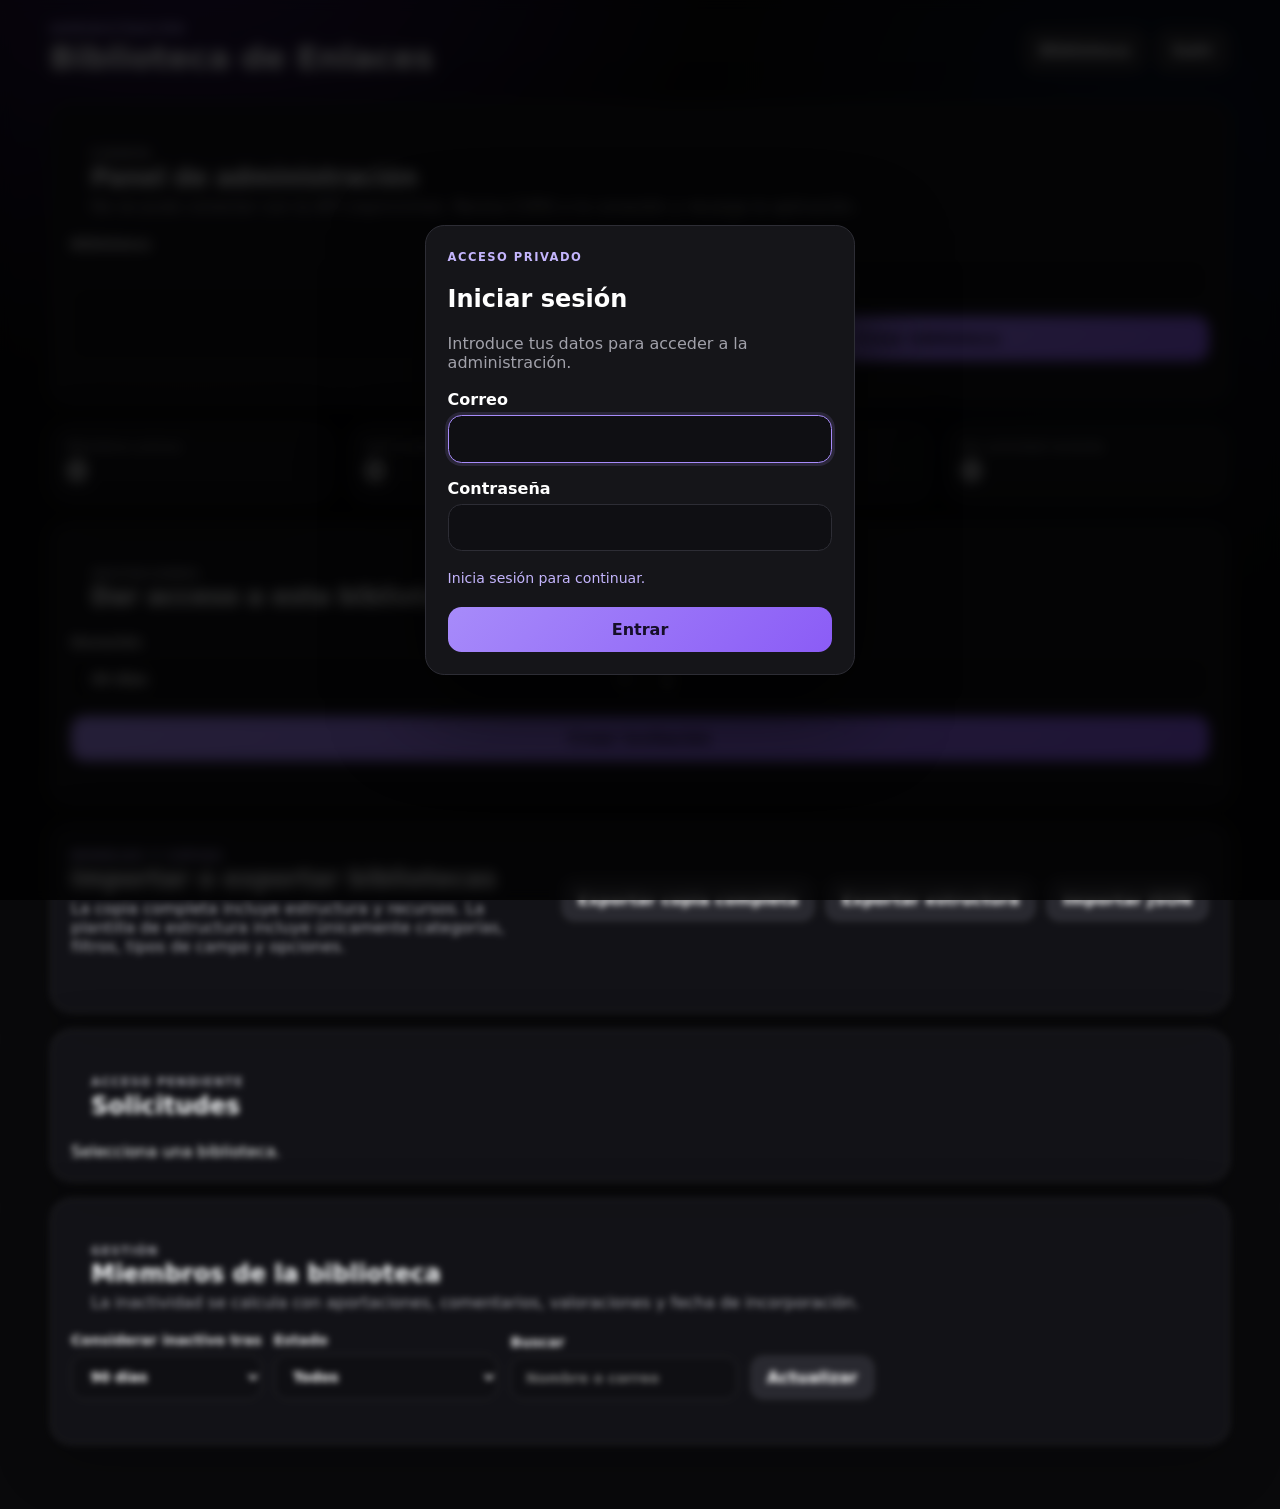
==== commit f5d1af53: "Añadir creación de bibliotecas al panel" ====
--- a/frontend/admin.html
+++ b/frontend/admin.html
@@ -12,20 +12,27 @@
 <body>
   <header class="topbar"><div><p class="eyebrow">Administración</p><h1>Biblioteca de Enlaces</h1></div><nav><a class="button button-secondary" href="./resources.html">Biblioteca</a><button id="logout" class="button button-secondary">Salir</button></nav></header>
   <main>
-    <section class="panel panel-body"><div class="section-heading"><div><p class="eyebrow">Cuenta</p><h2>Panel de administración</h2><p id="profile">Cargando…</p></div></div><label class="field">Biblioteca<select id="groupSelect"></select></label></section>
-
+    <section class="panel panel-body">
+      <div class="section-heading"><div><p class="eyebrow">Cuenta</p><h2>Panel de administración</h2><p id="profile">Cargando…</p></div></div>
+      <div class="form-grid">
+        <label class="field">Biblioteca<select id="groupSelect"></select></label>
+        <form id="createLibraryForm" class="share-form">
+          <label class="field">Nueva biblioteca<input id="newLibraryName" maxlength="120" required placeholder="Nombre de la biblioteca"></label>
+          <button class="button" type="submit">Crear biblioteca</button>
+        </form>
+      </div>
+      <p id="createLibraryMessage" class="form-message" aria-live="polite"></p>
+    </section>
     <section class="admin-grid" aria-label="Resumen de miembros">
       <article class="panel admin-stat"><span>Miembros activos</span><strong id="activeCount">0</strong></article>
       <article class="panel admin-stat"><span>Solicitudes pendientes</span><strong id="pendingCount">0</strong></article>
       <article class="panel admin-stat"><span>Miembros inactivos</span><strong id="inactiveCount">0</strong></article>
       <article class="panel admin-stat"><span>Sin actividad reciente</span><strong id="staleCount">0</strong></article>
     </section>
-
     <section class="panel panel-body">
       <div class="section-heading"><div><p class="eyebrow">Invitaciones</p><h2>Dar acceso a esta biblioteca</h2></div></div>
       <form id="inviteForm" class="share-form"><div class="form-grid"><label class="field">Duración<select id="expiresHours"><option value="168">7 días</option><option value="720" selected>30 días</option><option value="2160">90 días</option><option value="4380">6 meses</option><option value="8760">1 año</option></select></label><label class="field">Usos máximos<input id="maxUses" type="number" value="1" min="1" max="100"></label></div><button class="button" type="submit">Crear invitación</button></form><p id="inviteResult" class="form-message"></p>
     </section>
-
     <section class="panel panel-body transfer-panel">
       <div class="transfer-copy"><p class="eyebrow">Modelos y copias</p><h2>Importar o exportar bibliotecas</h2><p class="muted">La copia completa incluye estructura y recursos. La plantilla de estructura incluye únicamente categorías, filtros, tipos de campo y opciones.</p></div>
       <div class="transfer-actions">
@@ -36,22 +43,19 @@
       </div>
       <p id="transferMessage" class="form-message" aria-live="polite"></p>
     </section>
-
     <section class="panel panel-body"><div class="section-heading"><div><p class="eyebrow">Acceso pendiente</p><h2>Solicitudes</h2></div></div><div id="requests" class="request-list">Selecciona una biblioteca.</div></section>
-
     <section class="panel panel-body">
       <div class="section-heading"><div><p class="eyebrow">Gestión</p><h2>Miembros de la biblioteca</h2><p>La inactividad se calcula con aportaciones, comentarios, valoraciones y fecha de incorporación.</p></div></div>
       <div class="admin-toolbar"><label class="field">Considerar inactivo tras<select id="staleDays"><option value="30">30 días</option><option value="60">60 días</option><option value="90" selected>90 días</option><option value="180">180 días</option></select></label><label class="field">Estado<select id="statusFilter"><option value="">Todos</option><option value="active">Activos</option><option value="inactive">Inactivos</option><option value="stale">Sin actividad reciente</option></select></label><label class="field">Buscar<input id="memberSearch" type="search" placeholder="Nombre o correo"></label><button id="reloadMembers" class="button button-secondary" type="button">Actualizar</button></div>
       <p id="memberMessage" class="form-message"></p><div id="membersList" class="member-list"></div>
     </section>
   </main>
-
   <dialog id="memberDialog"><form id="memberForm" class="dialog-card"><div class="dialog-heading"><div><p class="eyebrow">Editar miembro</p><h2>Permisos y estado</h2></div><button id="closeMemberDialog" class="icon-button" type="button">×</button></div><input id="memberId" type="hidden"><label class="field">Nombre visible<input id="memberName" required></label><label class="field">Rol<select id="memberRole"><option value="member">Miembro</option><option value="admin">Administrador</option></select></label><label class="field">Estado<select id="memberStatus"><option value="active">Activo</option><option value="inactive">Inactivo</option></select></label><p id="memberEditMessage" class="form-message"></p><div class="dialog-actions"><button id="removeMember" class="button button-danger" type="button">Eliminar de la biblioteca</button><span class="dialog-spacer"></span><button id="cancelMember" class="button button-secondary" type="button">Cancelar</button><button class="button" type="submit">Guardar</button></div></form></dialog>
-
   <dialog id="loginDialog" class="login-dialog"><form id="inlineLoginForm" class="login-card"><p class="eyebrow">Acceso privado</p><h2>Iniciar sesión</h2><p class="muted">Introduce tus datos para acceder a la administración.</p><label>Correo<input id="inlineEmail" type="email" autocomplete="username" required></label><label>Contraseña<input id="inlinePassword" type="password" autocomplete="current-password" required></label><p id="inlineLoginMessage" class="form-message"></p><button class="button" type="submit">Entrar</button></form></dialog>
   <script src="./js/config.js"></script>
   <script type="module" src="./js/auth-gate.js"></script>
   <script type="module" src="./js/admin.js"></script>
-  <script type="module" src="./js/library-transfer.js"></script>
+  <script type="module" src="./js/create-library.js?v=1"></script>
+  <script type="module" src="./js/library-transfer.js?v=3"></script>
 </body>
 </html>
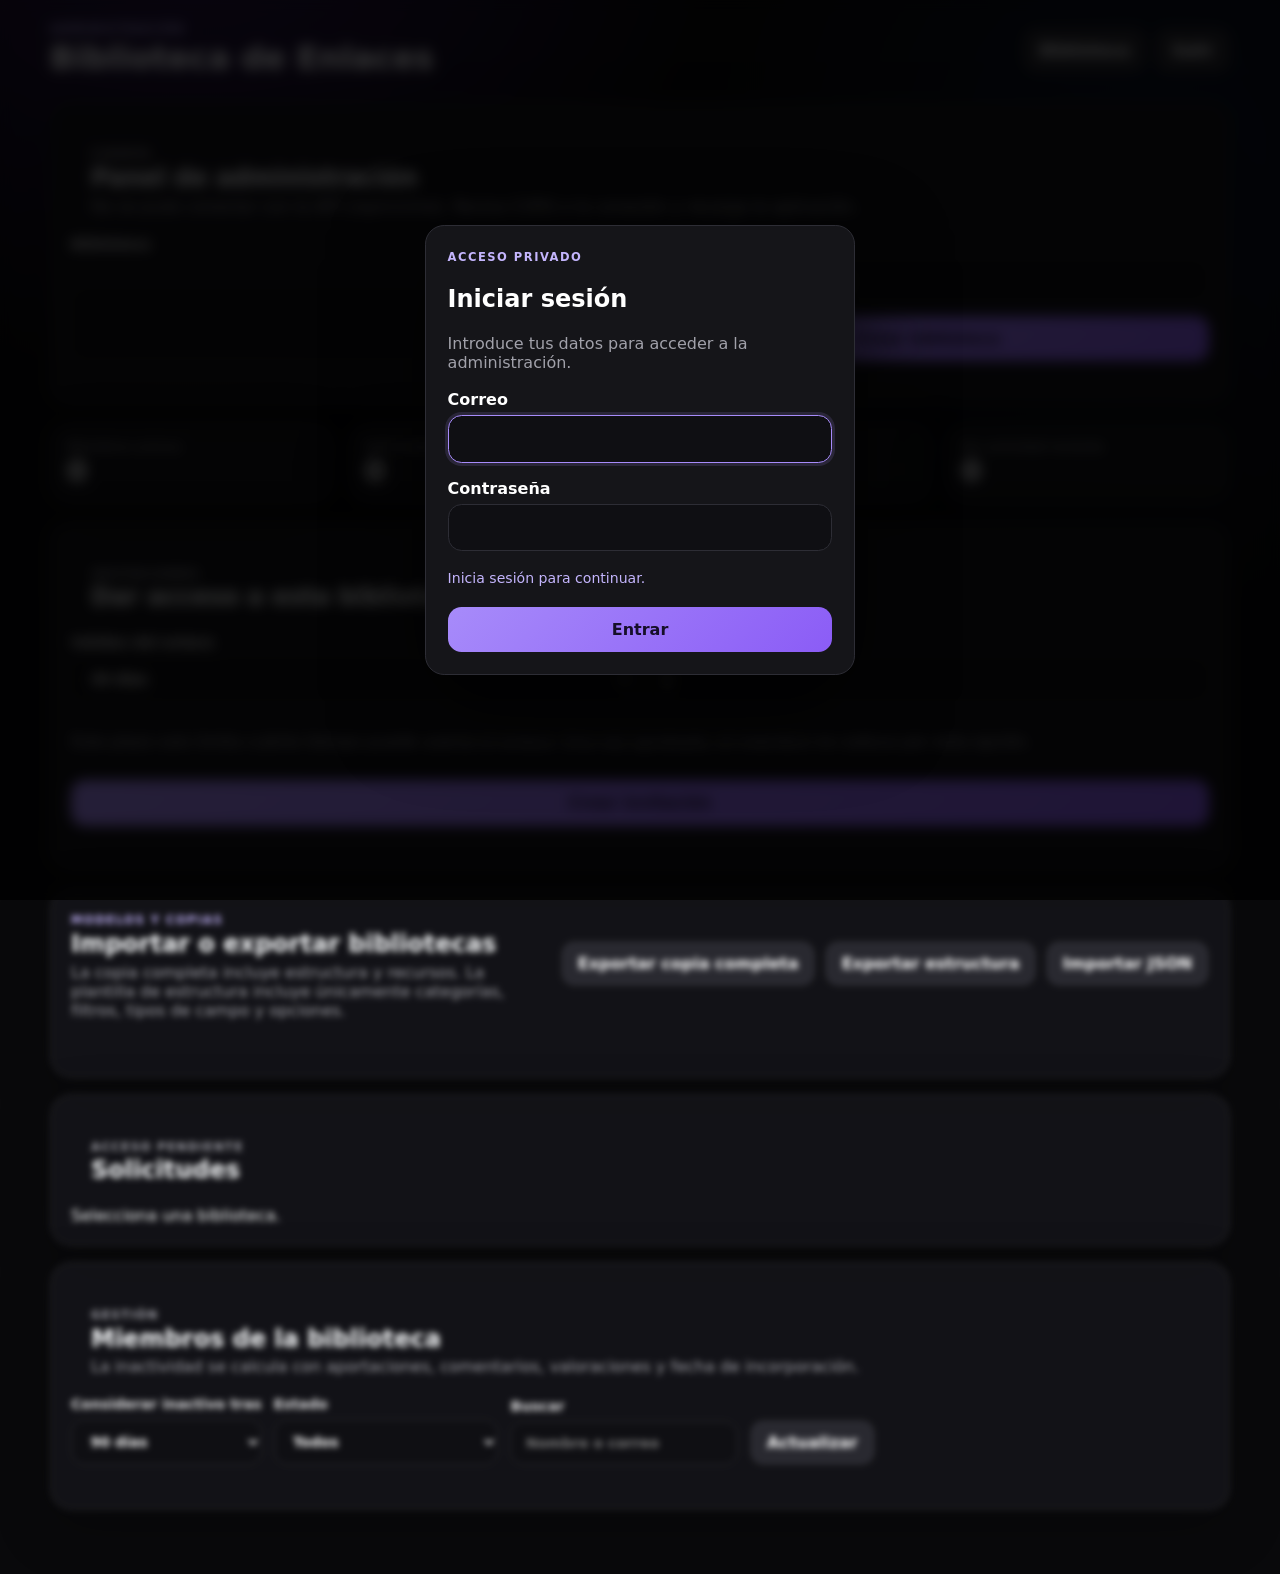
==== commit c5f1cc34: "Clarify invitation validity and member states" ====
--- a/frontend/admin.html
+++ b/frontend/admin.html
@@ -7,7 +7,7 @@
   <title>Administración · Biblioteca de Enlaces</title>
   <link rel="stylesheet" href="./css/main.css">
   <link rel="stylesheet" href="./css/auth-gate.css">
-  <link rel="stylesheet" href="./css/admin.css">
+  <link rel="stylesheet" href="./css/admin.css?v=2">
 </head>
 <body>
   <header class="topbar"><div><p class="eyebrow">Administración</p><h1>Biblioteca de Enlaces</h1></div><nav><a class="button button-secondary" href="./resources.html">Biblioteca</a><button id="logout" class="button button-secondary">Salir</button></nav></header>
@@ -31,7 +31,7 @@
     </section>
     <section class="panel panel-body">
       <div class="section-heading"><div><p class="eyebrow">Invitaciones</p><h2>Dar acceso a esta biblioteca</h2></div></div>
-      <form id="inviteForm" class="share-form"><div class="form-grid"><label class="field">Duración<select id="expiresHours"><option value="168">7 días</option><option value="720" selected>30 días</option><option value="2160">90 días</option><option value="4380">6 meses</option><option value="8760">1 año</option></select></label><label class="field">Usos máximos<input id="maxUses" type="number" value="1" min="1" max="100"></label></div><button class="button" type="submit">Crear invitación</button></form><p id="inviteResult" class="form-message"></p>
+      <form id="inviteForm" class="share-form"><div class="form-grid"><label class="field">Validez del enlace<select id="expiresHours"><option value="168">7 días</option><option value="720" selected>30 días</option><option value="2160">90 días</option><option value="4380">6 meses</option><option value="8760">1 año</option></select></label><label class="field">Usos máximos<input id="maxUses" type="number" value="1" min="1" max="100"></label></div><p class="muted">Este plazo solo limita cuánto tiempo puede usarse el enlace. Una vez aprobado, el miembro no caduca por esta opción.</p><button class="button" type="submit">Crear invitación</button></form><p id="inviteResult" class="form-message"></p>
     </section>
     <section class="panel panel-body transfer-panel">
       <div class="transfer-copy"><p class="eyebrow">Modelos y copias</p><h2>Importar o exportar bibliotecas</h2><p class="muted">La copia completa incluye estructura y recursos. La plantilla de estructura incluye únicamente categorías, filtros, tipos de campo y opciones.</p></div>
@@ -46,15 +46,15 @@
     <section class="panel panel-body"><div class="section-heading"><div><p class="eyebrow">Acceso pendiente</p><h2>Solicitudes</h2></div></div><div id="requests" class="request-list">Selecciona una biblioteca.</div></section>
     <section class="panel panel-body">
       <div class="section-heading"><div><p class="eyebrow">Gestión</p><h2>Miembros de la biblioteca</h2><p>La inactividad se calcula con aportaciones, comentarios, valoraciones y fecha de incorporación.</p></div></div>
-      <div class="admin-toolbar"><label class="field">Considerar inactivo tras<select id="staleDays"><option value="30">30 días</option><option value="60">60 días</option><option value="90" selected>90 días</option><option value="180">180 días</option></select></label><label class="field">Estado<select id="statusFilter"><option value="">Todos</option><option value="active">Activos</option><option value="inactive">Inactivos</option><option value="stale">Sin actividad reciente</option></select></label><label class="field">Buscar<input id="memberSearch" type="search" placeholder="Nombre o correo"></label><button id="reloadMembers" class="button button-secondary" type="button">Actualizar</button></div>
+      <div class="admin-toolbar"><label class="field">Considerar inactivo tras<select id="staleDays"><option value="30">30 días</option><option value="60">60 días</option><option value="90" selected>90 días</option><option value="180">180 días</option></select></label><label class="field">Estado<select id="statusFilter"><option value="">Todos</option><option value="active">Activos</option><option value="rejected">Inactivos</option><option value="stale">Sin actividad reciente</option></select></label><label class="field">Buscar<input id="memberSearch" type="search" placeholder="Nombre o correo"></label><button id="reloadMembers" class="button button-secondary" type="button">Actualizar</button></div>
       <p id="memberMessage" class="form-message"></p><div id="membersList" class="member-list"></div>
     </section>
   </main>
-  <dialog id="memberDialog"><form id="memberForm" class="dialog-card"><div class="dialog-heading"><div><p class="eyebrow">Editar miembro</p><h2>Permisos y estado</h2></div><button id="closeMemberDialog" class="icon-button" type="button">×</button></div><input id="memberId" type="hidden"><label class="field">Nombre visible<input id="memberName" required></label><label class="field">Rol<select id="memberRole"><option value="member">Miembro</option><option value="admin">Administrador</option></select></label><label class="field">Estado<select id="memberStatus"><option value="active">Activo</option><option value="inactive">Inactivo</option></select></label><p id="memberEditMessage" class="form-message"></p><div class="dialog-actions"><button id="removeMember" class="button button-danger" type="button">Eliminar de la biblioteca</button><span class="dialog-spacer"></span><button id="cancelMember" class="button button-secondary" type="button">Cancelar</button><button class="button" type="submit">Guardar</button></div></form></dialog>
+  <dialog id="memberDialog"><form id="memberForm" class="dialog-card"><div class="dialog-heading"><div><p class="eyebrow">Editar miembro</p><h2>Permisos y estado</h2></div><button id="closeMemberDialog" class="icon-button" type="button">×</button></div><input id="memberId" type="hidden"><label class="field">Nombre visible<input id="memberName" required></label><label class="field">Rol<select id="memberRole"><option value="member">Miembro</option><option value="admin">Administrador</option></select></label><label class="field">Estado<select id="memberStatus"><option value="active">Activo</option><option value="rejected">Inactivo</option></select></label><p id="memberEditMessage" class="form-message"></p><div class="dialog-actions"><button id="removeMember" class="button button-danger" type="button">Eliminar de la biblioteca</button><span class="dialog-spacer"></span><button id="cancelMember" class="button button-secondary" type="button">Cancelar</button><button class="button" type="submit">Guardar</button></div></form></dialog>
   <dialog id="loginDialog" class="login-dialog"><form id="inlineLoginForm" class="login-card"><p class="eyebrow">Acceso privado</p><h2>Iniciar sesión</h2><p class="muted">Introduce tus datos para acceder a la administración.</p><label>Correo<input id="inlineEmail" type="email" autocomplete="username" required></label><label>Contraseña<input id="inlinePassword" type="password" autocomplete="current-password" required></label><p id="inlineLoginMessage" class="form-message"></p><button class="button" type="submit">Entrar</button></form></dialog>
   <script src="./js/config.js"></script>
   <script type="module" src="./js/auth-gate.js"></script>
-  <script type="module" src="./js/admin.js"></script>
+  <script type="module" src="./js/admin.js?v=2"></script>
   <script type="module" src="./js/create-library.js?v=1"></script>
   <script type="module" src="./js/library-transfer.js?v=3"></script>
 </body>
